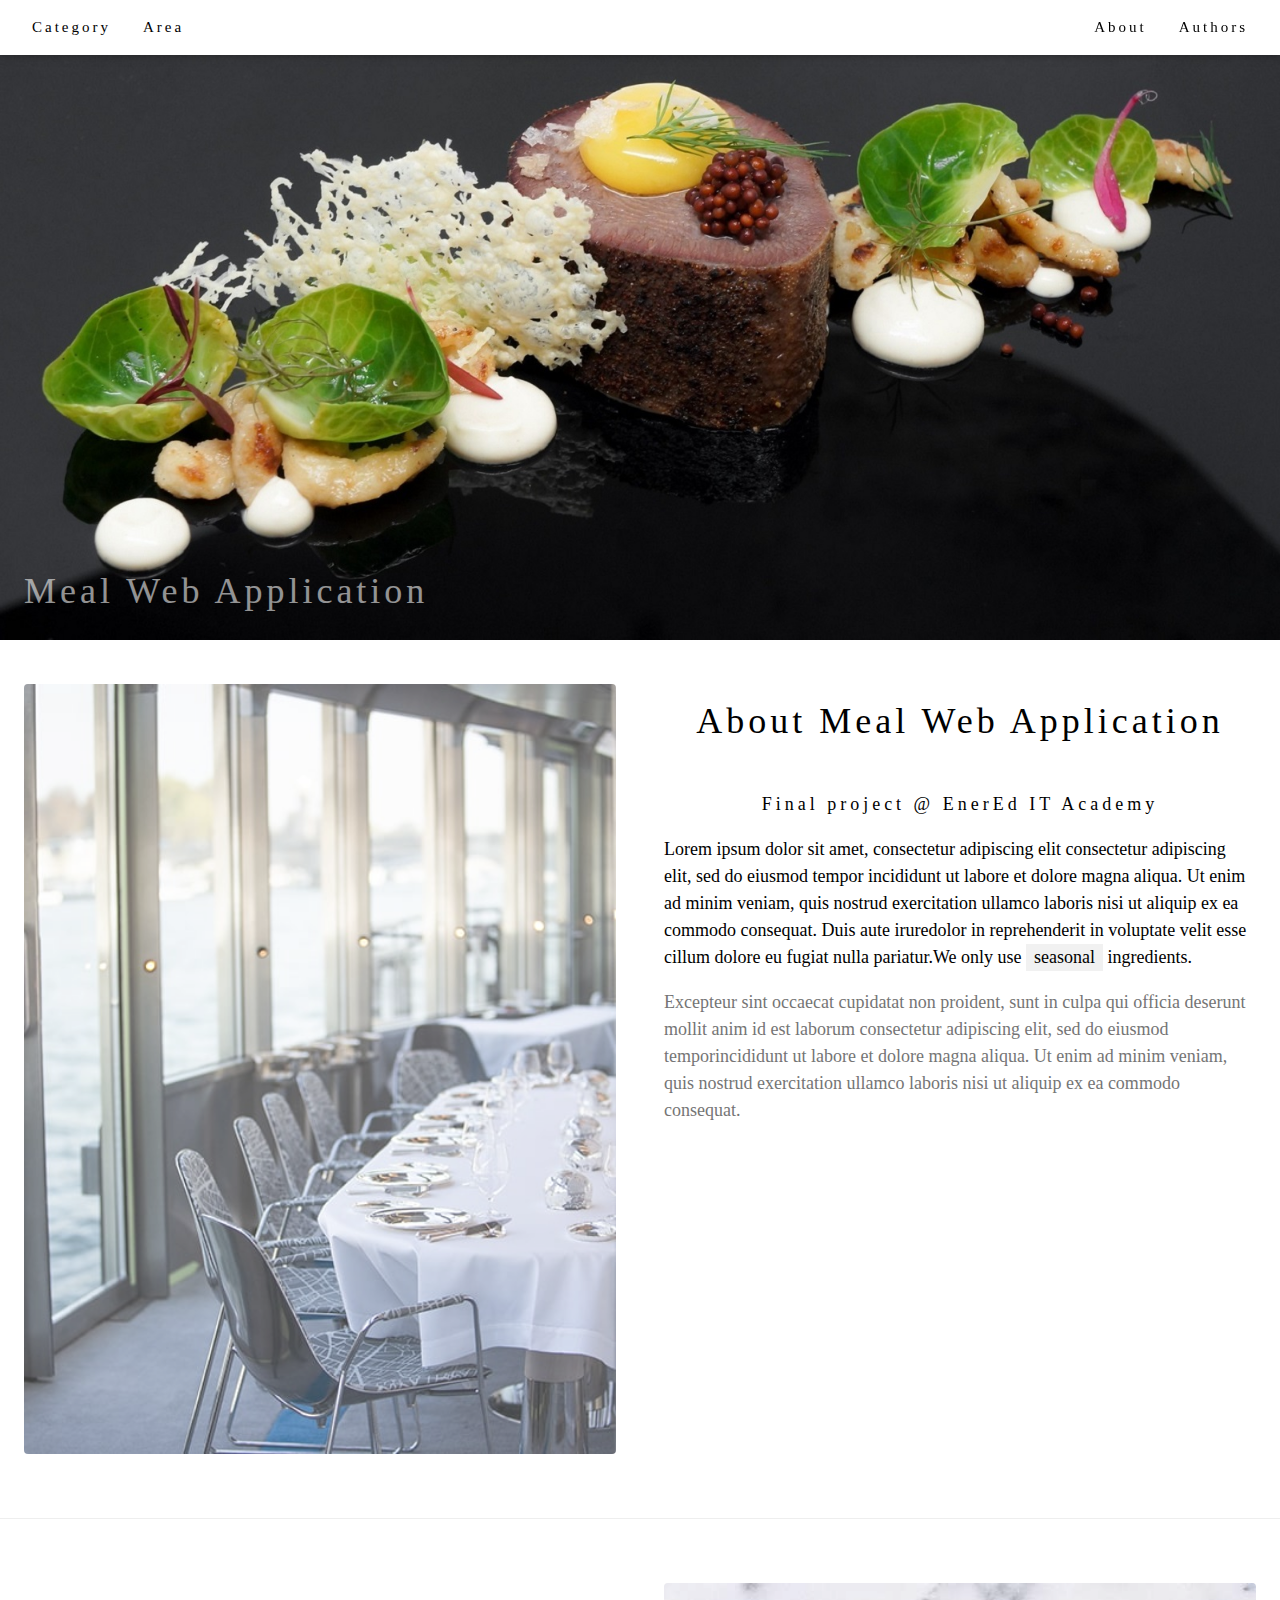
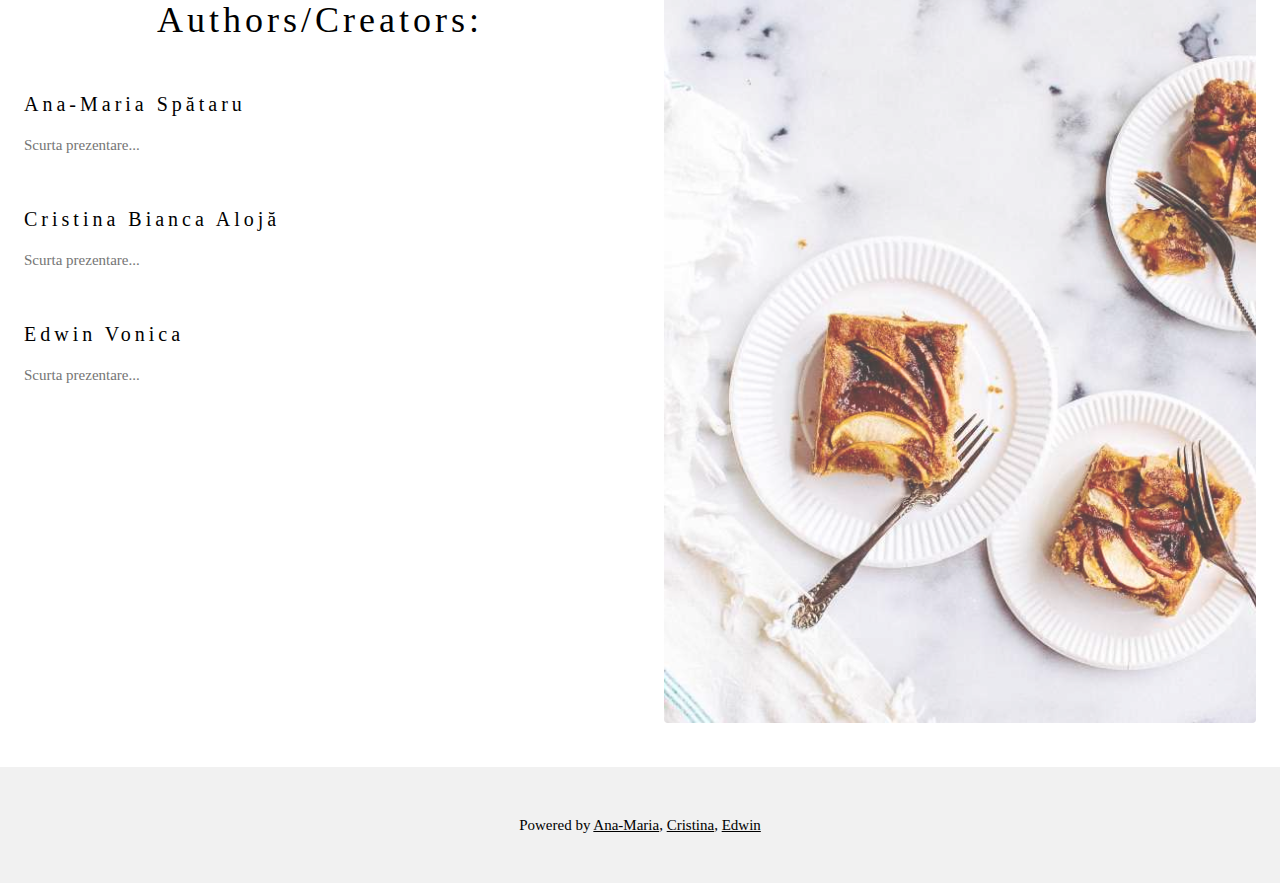
==== src/main/resources/static/index.html @ f7939f4e "Added initial files" ====
<!DOCTYPE html>
<html lang="en">
<title>MealWeb</title>
<meta charset="UTF-8">
<meta name="viewport" content="width=device-width, initial-scale=1">

<link rel="shortcut icon" type="image/x-icon" href="img/favicon.png">
<link rel="stylesheet" href="css/w3.css">

<style>
body {font-family: "Times New Roman", Georgia, Serif;}
h1, h2, h3, h4, h5, h6 {
  font-family: "Playfair Display";
  letter-spacing: 4px;
}
</style>
<body>

<!-- Navbar (sit on top) -->
<div class="w3-top">
  <div class="w3-bar w3-white w3-padding w3-card" style="letter-spacing:3px;">
    <a href="/?page=category" class="w3-bar-item w3-button">Category</a>
    <a href="/?page=area" class="w3-bar-item w3-button">Area</a>
    <!-- Right-sided navbar links. Hide them on small screens -->
    <div class="w3-right w3-hide-small">
      <a href="#about" class="w3-bar-item w3-button">About</a>
      <a href="#authors" class="w3-bar-item w3-button">Authors</a>
      <!-- <a href="#contact" class="w3-bar-item w3-button">Contact</a> -->
    </div>
  </div>
</div>

<!-- Header -->
<header class="w3-display-container w3-content w3-wide" style="max-width:1600px;min-width:500px">
  <img class="w3-image" src="img/fine_dining_1.jpg" width="1600" height="800">
  <div class="w3-display-bottomleft w3-padding-large w3-opacity">
    <h1 class="w3-xxlarge w3-text-light-grey">Meal Web Application</h1>
  </div>
</header>

<!-- Page content -->
<div class="w3-content" style="max-width:1400px">

  <!-- About Section -->
  <div class="w3-row w3-padding-32" id="about">
    <div class="w3-col l6 w3-padding-large w3-hide-small">
     <img class="w3-round w3-image w3-opacity-min" width="600" height="750" src="img/restaurant.jpg">
    </div>

    <div class="w3-col l6 w3-padding-large">
      <h1 class="w3-center">About Meal Web Application</h1><br>
      <h5 class="w3-center">Final project @ EnerEd IT Academy</h5>
      <p class="w3-large">Lorem ipsum dolor sit amet, consectetur adipiscing elit consectetur adipiscing elit, sed do eiusmod tempor incididunt ut labore et dolore magna aliqua. Ut enim ad minim veniam, quis nostrud exercitation ullamco laboris nisi ut aliquip ex ea commodo consequat. Duis aute iruredolor in reprehenderit in voluptate velit esse cillum dolore eu fugiat nulla pariatur.We only use <span class="w3-tag w3-light-grey">seasonal</span> ingredients.</p>
      <p class="w3-large w3-text-grey w3-hide-medium">Excepteur sint occaecat cupidatat non proident, sunt in culpa qui officia deserunt mollit anim id est laborum consectetur adipiscing elit, sed do eiusmod temporincididunt ut labore et dolore magna aliqua. Ut enim ad minim veniam, quis nostrud exercitation ullamco laboris nisi ut aliquip ex ea commodo consequat.</p>
    </div>
  </div>
  
  <hr>
  
  <!-- Authors Section -->
  <div class="w3-row w3-padding-32" id="authors">
    <div class="w3-col l6 w3-padding-large">
      <h1 class="w3-center">Authors/Creators:</h1><br>
      
      <h4>Ana-Maria Spătaru</h4>
      <p class="w3-text-grey">Scurta prezentare...</p><br>
    
      <h4>Cristina Bianca Alojă</h4>
      <p class="w3-text-grey">Scurta prezentare...</p><br>
    
      <h4>Edwin Vonica</h4>
      <p class="w3-text-grey">Scurta prezentare...</p><br>
  
    </div>
    
    <div class="w3-col l6 w3-padding-large">
      <img class="w3-round w3-image w3-opacity-min" style="width:100%" src="img/table3plates.jpg">
    </div>
  </div>

<!-- End page content -->
</div>

<!-- Footer -->
<footer class="w3-center w3-light-grey w3-padding-32">
  <p>Powered by
  	<a href="https://ro.linkedin.com/in/ana-maria-spataru-0123456789" title="Ana-Maria" target="_blank" class="w3-hover-text-green">Ana-Maria</a>,
  	<a href="https://ro.linkedin.com/in/cristina-bianca-aloj%C4%83-8ba691136" title="Cristina" target="_blank" class="w3-hover-text-green">Cristina</a>,
  	<a href="https://ro.linkedin.com/in/edwin-0123456789" title="Edwin" target="_blank" class="w3-hover-text-green">Edwin</a>
  </p>
</footer>

</body>
</html>
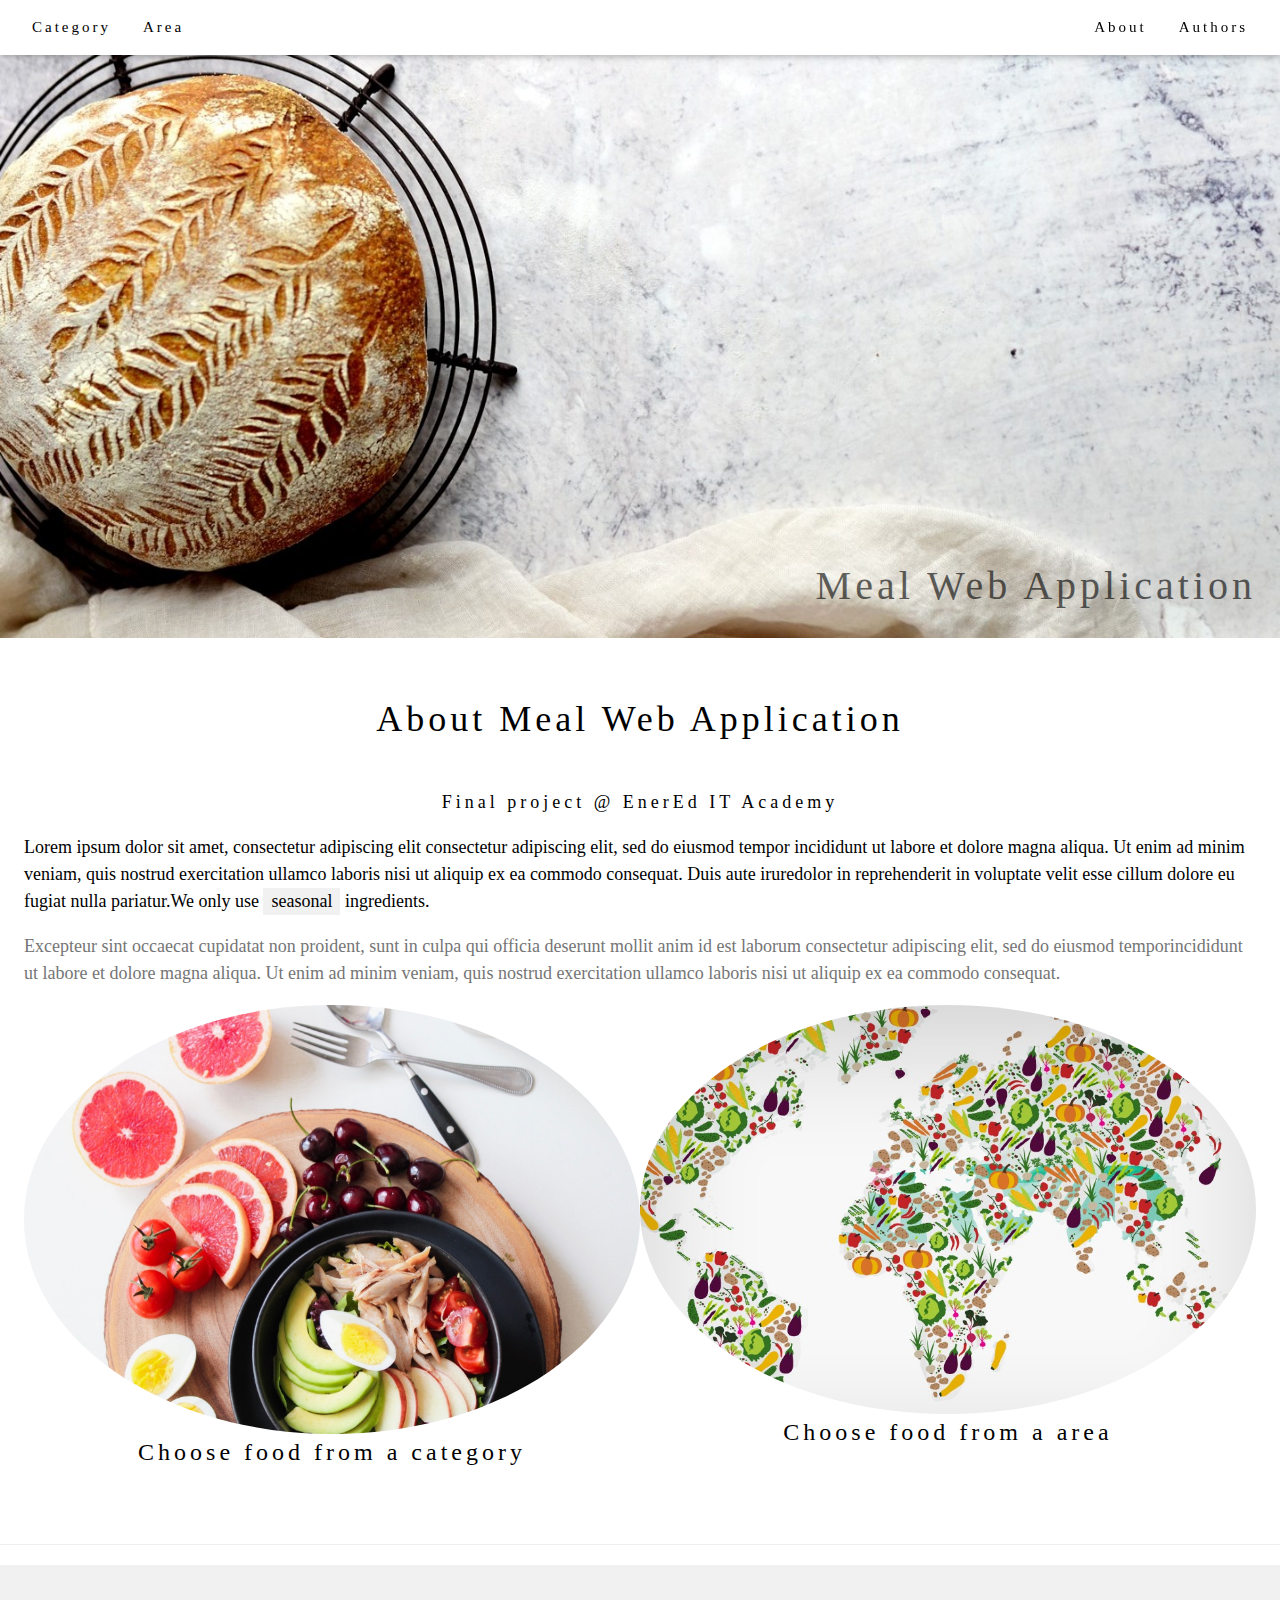
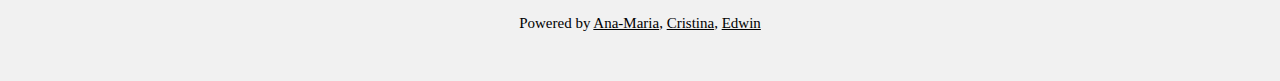
==== commit 00243b94: "refactoring" ====
--- a/src/main/resources/static/index.html
+++ b/src/main/resources/static/index.html
@@ -32,51 +32,46 @@
 
 <!-- Header -->
 <header class="w3-display-container w3-content w3-wide" style="max-width:1600px;min-width:500px">
-  <img class="w3-image" src="img/fine_dining_1.jpg" width="1600" height="800">
-  <div class="w3-display-bottomleft w3-padding-large w3-opacity">
-    <h1 class="w3-xxlarge w3-text-light-grey">Meal Web Application</h1>
+  <img class="w3-image" src="img/food-background.jpg" width="1600" height="800">
+  <div class="w3-display-bottomright w3-padding-large w3-opacity">
+    <h1 class="w3-xxlarge w3-text-black">Meal Web Application</h1>
   </div>
 </header>
 
 <!-- Page content -->
 <div class="w3-content" style="max-width:1400px">
 
-  <!-- About Section -->
-  <div class="w3-row w3-padding-32" id="about">
-    <div class="w3-col l6 w3-padding-large w3-hide-small">
-     <img class="w3-round w3-image w3-opacity-min" width="600" height="750" src="img/restaurant.jpg">
-    </div>
+  <!-- About Section --><div class="w3-row w3-padding-32" id="about">
 
-    <div class="w3-col l6 w3-padding-large">
+
+    <div class=" w3-padding-large">
       <h1 class="w3-center">About Meal Web Application</h1><br>
       <h5 class="w3-center">Final project @ EnerEd IT Academy</h5>
       <p class="w3-large">Lorem ipsum dolor sit amet, consectetur adipiscing elit consectetur adipiscing elit, sed do eiusmod tempor incididunt ut labore et dolore magna aliqua. Ut enim ad minim veniam, quis nostrud exercitation ullamco laboris nisi ut aliquip ex ea commodo consequat. Duis aute iruredolor in reprehenderit in voluptate velit esse cillum dolore eu fugiat nulla pariatur.We only use <span class="w3-tag w3-light-grey">seasonal</span> ingredients.</p>
       <p class="w3-large w3-text-grey w3-hide-medium">Excepteur sint occaecat cupidatat non proident, sunt in culpa qui officia deserunt mollit anim id est laborum consectetur adipiscing elit, sed do eiusmod temporincididunt ut labore et dolore magna aliqua. Ut enim ad minim veniam, quis nostrud exercitation ullamco laboris nisi ut aliquip ex ea commodo consequat.</p>
-    </div>
+      <div class="w3-row">
+        <a href="/?page=category">
+        <div class="w3-half">
+          <img  class="w3-col 16" style="border-radius: 100%; " src="img/plate.jpg " alt="Choose food from a category">
+          <h3 align="center">Choose food from a category</h3>
+        </div>
+        </a>
+        <a href="/?page=area">
+          <div class="w3-half">
+            <img  class="w3-col 16" style="border-radius: 100%; " src="img/world-food.jpg" alt="Choose food from a specific area">
+            <h3 align="center">Choose food from a area</h3>
+          </div>
+        </a>
+      </div>
+</div>
   </div>
-  
+
+
+
+
+
   <hr>
-  
-  <!-- Authors Section -->
-  <div class="w3-row w3-padding-32" id="authors">
-    <div class="w3-col l6 w3-padding-large">
-      <h1 class="w3-center">Authors/Creators:</h1><br>
-      
-      <h4>Ana-Maria Spătaru</h4>
-      <p class="w3-text-grey">Scurta prezentare...</p><br>
-    
-      <h4>Cristina Bianca Alojă</h4>
-      <p class="w3-text-grey">Scurta prezentare...</p><br>
-    
-      <h4>Edwin Vonica</h4>
-      <p class="w3-text-grey">Scurta prezentare...</p><br>
-  
-    </div>
-    
-    <div class="w3-col l6 w3-padding-large">
-      <img class="w3-round w3-image w3-opacity-min" style="width:100%" src="img/table3plates.jpg">
-    </div>
-  </div>
+
 
 <!-- End page content -->
 </div>
@@ -84,7 +79,7 @@
 <!-- Footer -->
 <footer class="w3-center w3-light-grey w3-padding-32">
   <p>Powered by
-  	<a href="https://ro.linkedin.com/in/ana-maria-spataru-0123456789" title="Ana-Maria" target="_blank" class="w3-hover-text-green">Ana-Maria</a>,
+  	<a href="https://www.linkedin.com/in/ana-maria-spataru-5649031b5/" title="Ana-Maria" target="_blank" class="w3-hover-text-green">Ana-Maria</a>,
   	<a href="https://ro.linkedin.com/in/cristina-bianca-aloj%C4%83-8ba691136" title="Cristina" target="_blank" class="w3-hover-text-green">Cristina</a>,
   	<a href="https://ro.linkedin.com/in/edwin-0123456789" title="Edwin" target="_blank" class="w3-hover-text-green">Edwin</a>
   </p>
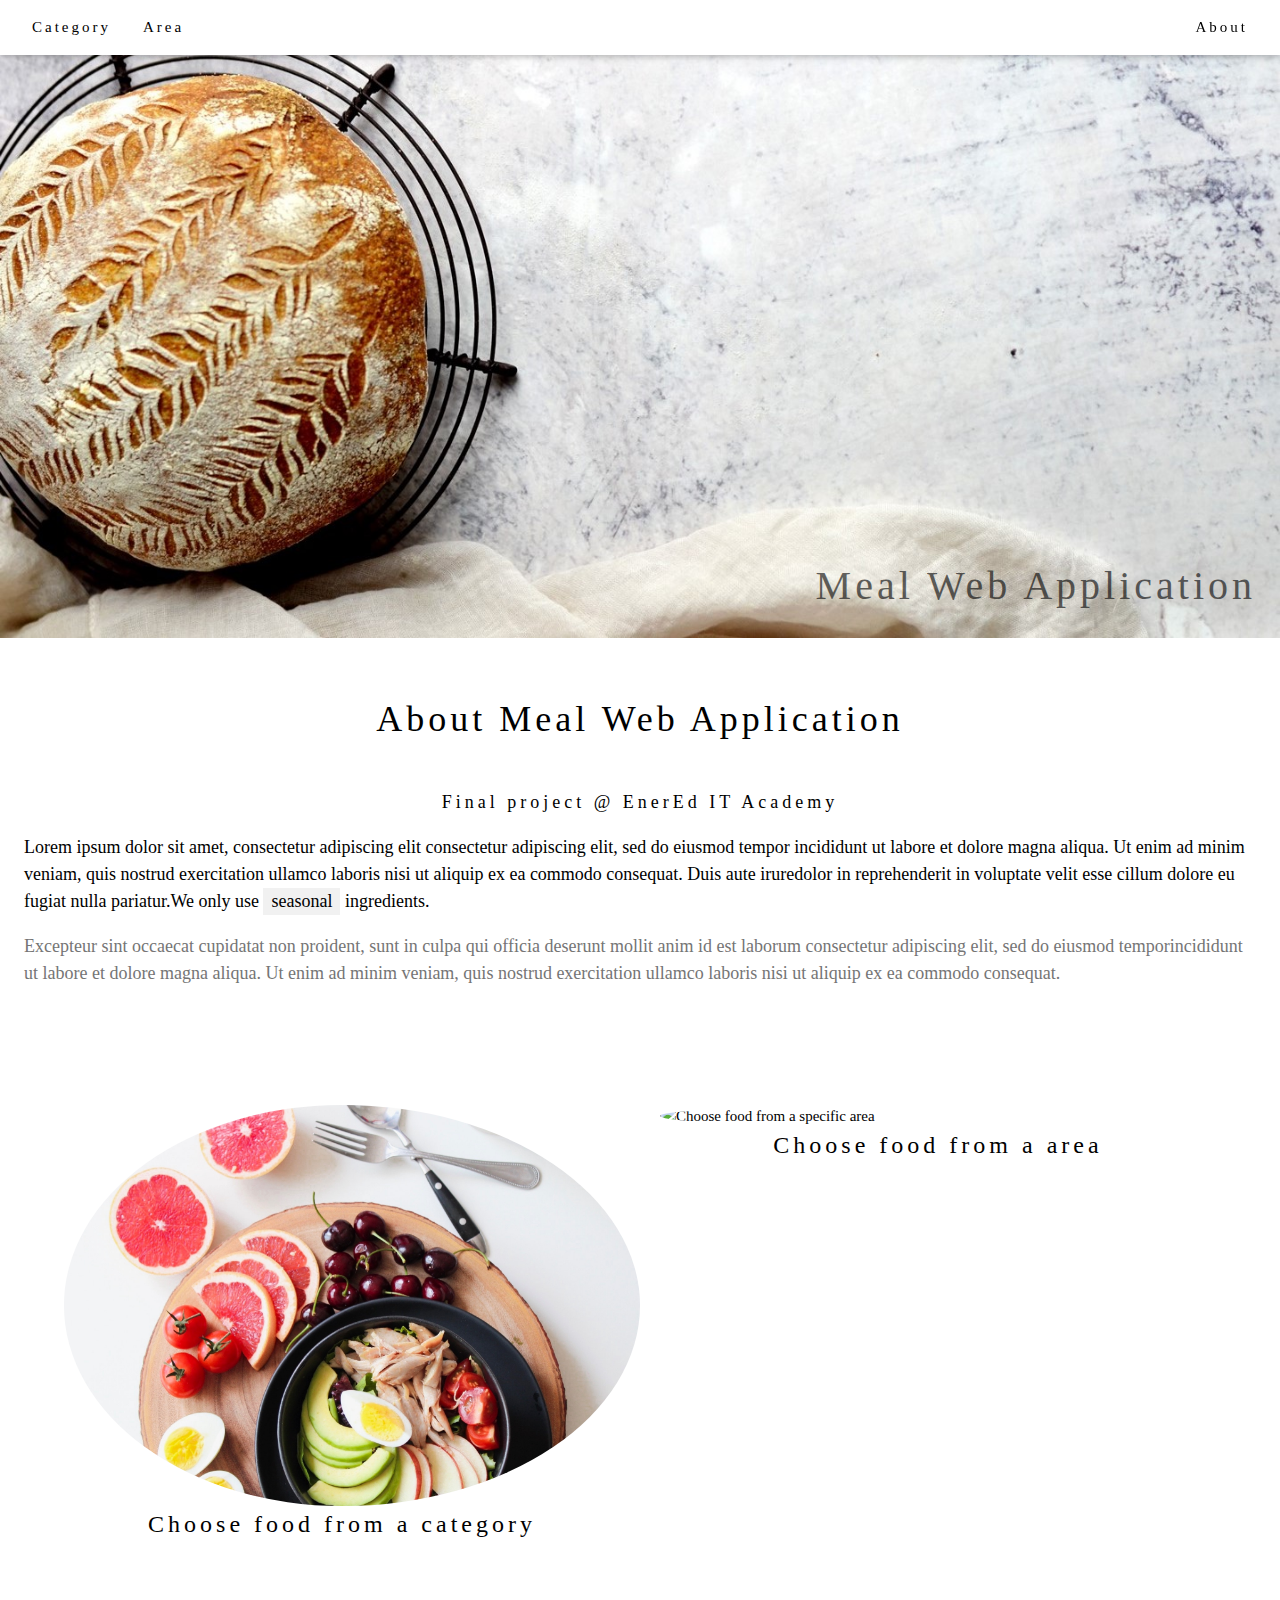
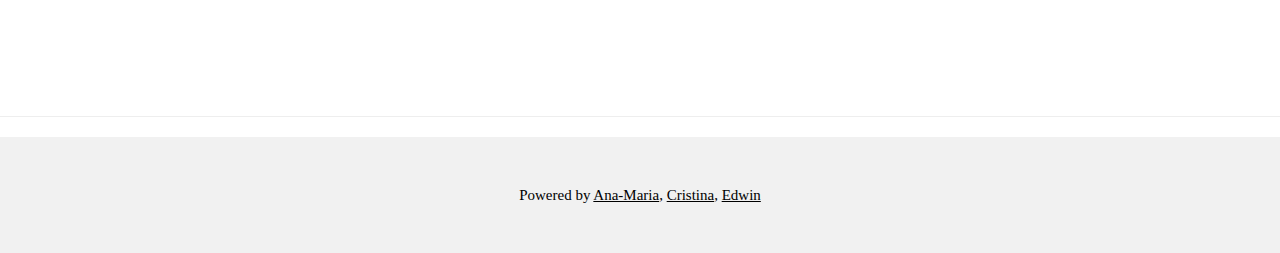
==== commit 94e114f4: "modified photos" ====
--- a/src/main/resources/static/index.html
+++ b/src/main/resources/static/index.html
@@ -24,8 +24,7 @@
     <!-- Right-sided navbar links. Hide them on small screens -->
     <div class="w3-right w3-hide-small">
       <a href="#about" class="w3-bar-item w3-button">About</a>
-      <a href="#authors" class="w3-bar-item w3-button">Authors</a>
-      <!-- <a href="#contact" class="w3-bar-item w3-button">Contact</a> -->
+
     </div>
   </div>
 </div>
@@ -49,16 +48,16 @@
       <h5 class="w3-center">Final project @ EnerEd IT Academy</h5>
       <p class="w3-large">Lorem ipsum dolor sit amet, consectetur adipiscing elit consectetur adipiscing elit, sed do eiusmod tempor incididunt ut labore et dolore magna aliqua. Ut enim ad minim veniam, quis nostrud exercitation ullamco laboris nisi ut aliquip ex ea commodo consequat. Duis aute iruredolor in reprehenderit in voluptate velit esse cillum dolore eu fugiat nulla pariatur.We only use <span class="w3-tag w3-light-grey">seasonal</span> ingredients.</p>
       <p class="w3-large w3-text-grey w3-hide-medium">Excepteur sint occaecat cupidatat non proident, sunt in culpa qui officia deserunt mollit anim id est laborum consectetur adipiscing elit, sed do eiusmod temporincididunt ut labore et dolore magna aliqua. Ut enim ad minim veniam, quis nostrud exercitation ullamco laboris nisi ut aliquip ex ea commodo consequat.</p>
-      <div class="w3-row">
+      <div class="w3-row" style="padding: 100px 20px;">
         <a href="/?page=category">
         <div class="w3-half">
-          <img  class="w3-col 16" style="border-radius: 100%; " src="img/plate.jpg " alt="Choose food from a category">
+          <img  class="w3-col 16" style="border-radius: 100%; padding-left: 20px;" src="img/plate.jpg " alt="Choose food from a category">
           <h3 align="center">Choose food from a category</h3>
         </div>
         </a>
         <a href="/?page=area">
           <div class="w3-half">
-            <img  class="w3-col 16" style="border-radius: 100%; " src="img/world-food.jpg" alt="Choose food from a specific area">
+            <img  class="w3-col 16" style="border-radius: 100%;padding-left: 20px;" src="img/World-Foodsb.png" alt="Choose food from a specific area">
             <h3 align="center">Choose food from a area</h3>
           </div>
         </a>
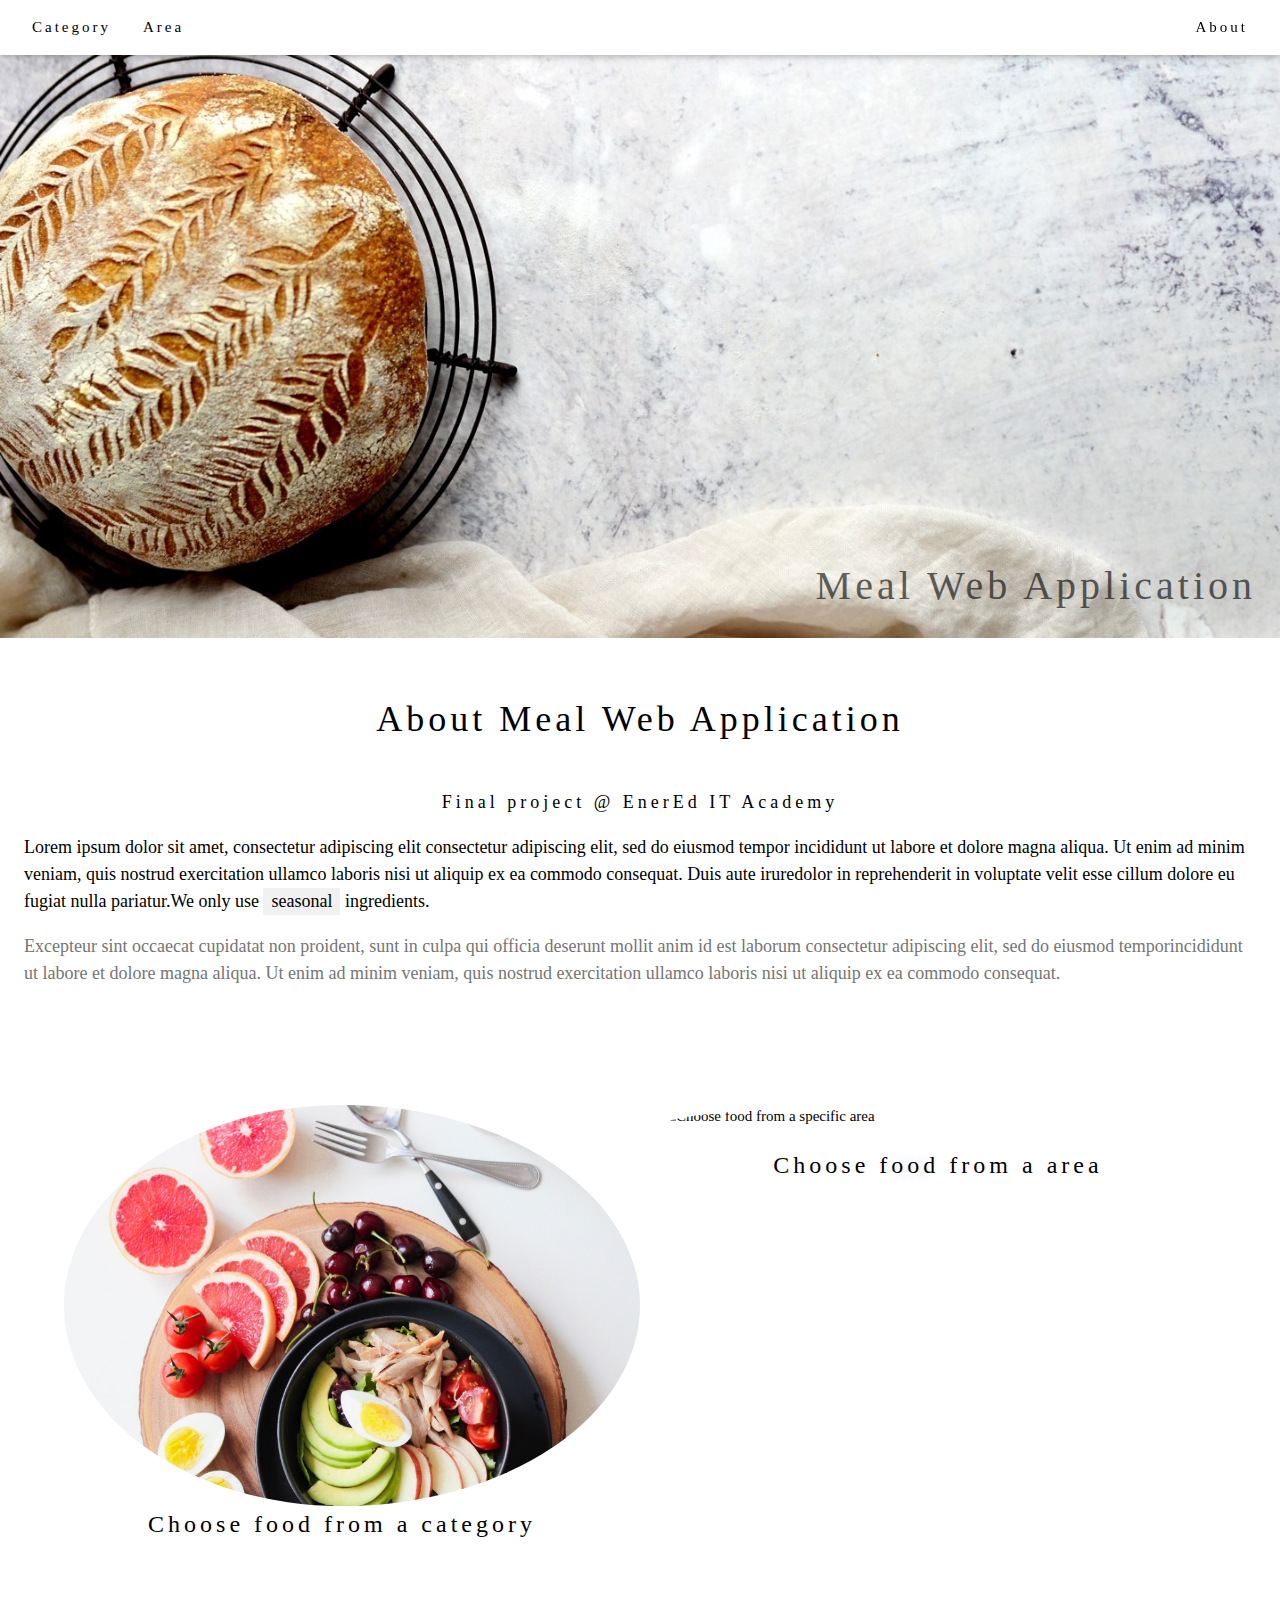
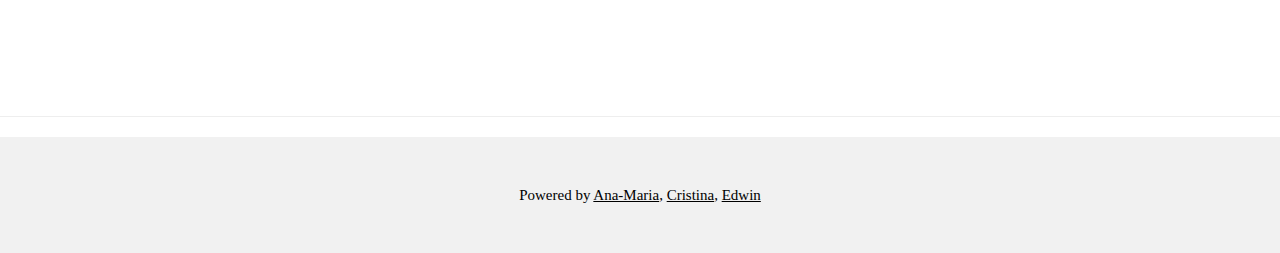
==== commit 6cb4529d: "added Website description" ====
--- a/src/main/resources/static/index.html
+++ b/src/main/resources/static/index.html
@@ -57,7 +57,7 @@
         </a>
         <a href="/?page=area">
           <div class="w3-half">
-            <img  class="w3-col 16" style="border-radius: 100%;padding-left: 20px;" src="img/World-Foodsb.png" alt="Choose food from a specific area">
+            <img  class="w3-col 16" style="border-radius: 100%;padding-left: 20px; padding-bottom: 20px;" src="img/World-Foodsb.png" alt="Choose food from a specific area">
             <h3 align="center">Choose food from a area</h3>
           </div>
         </a>
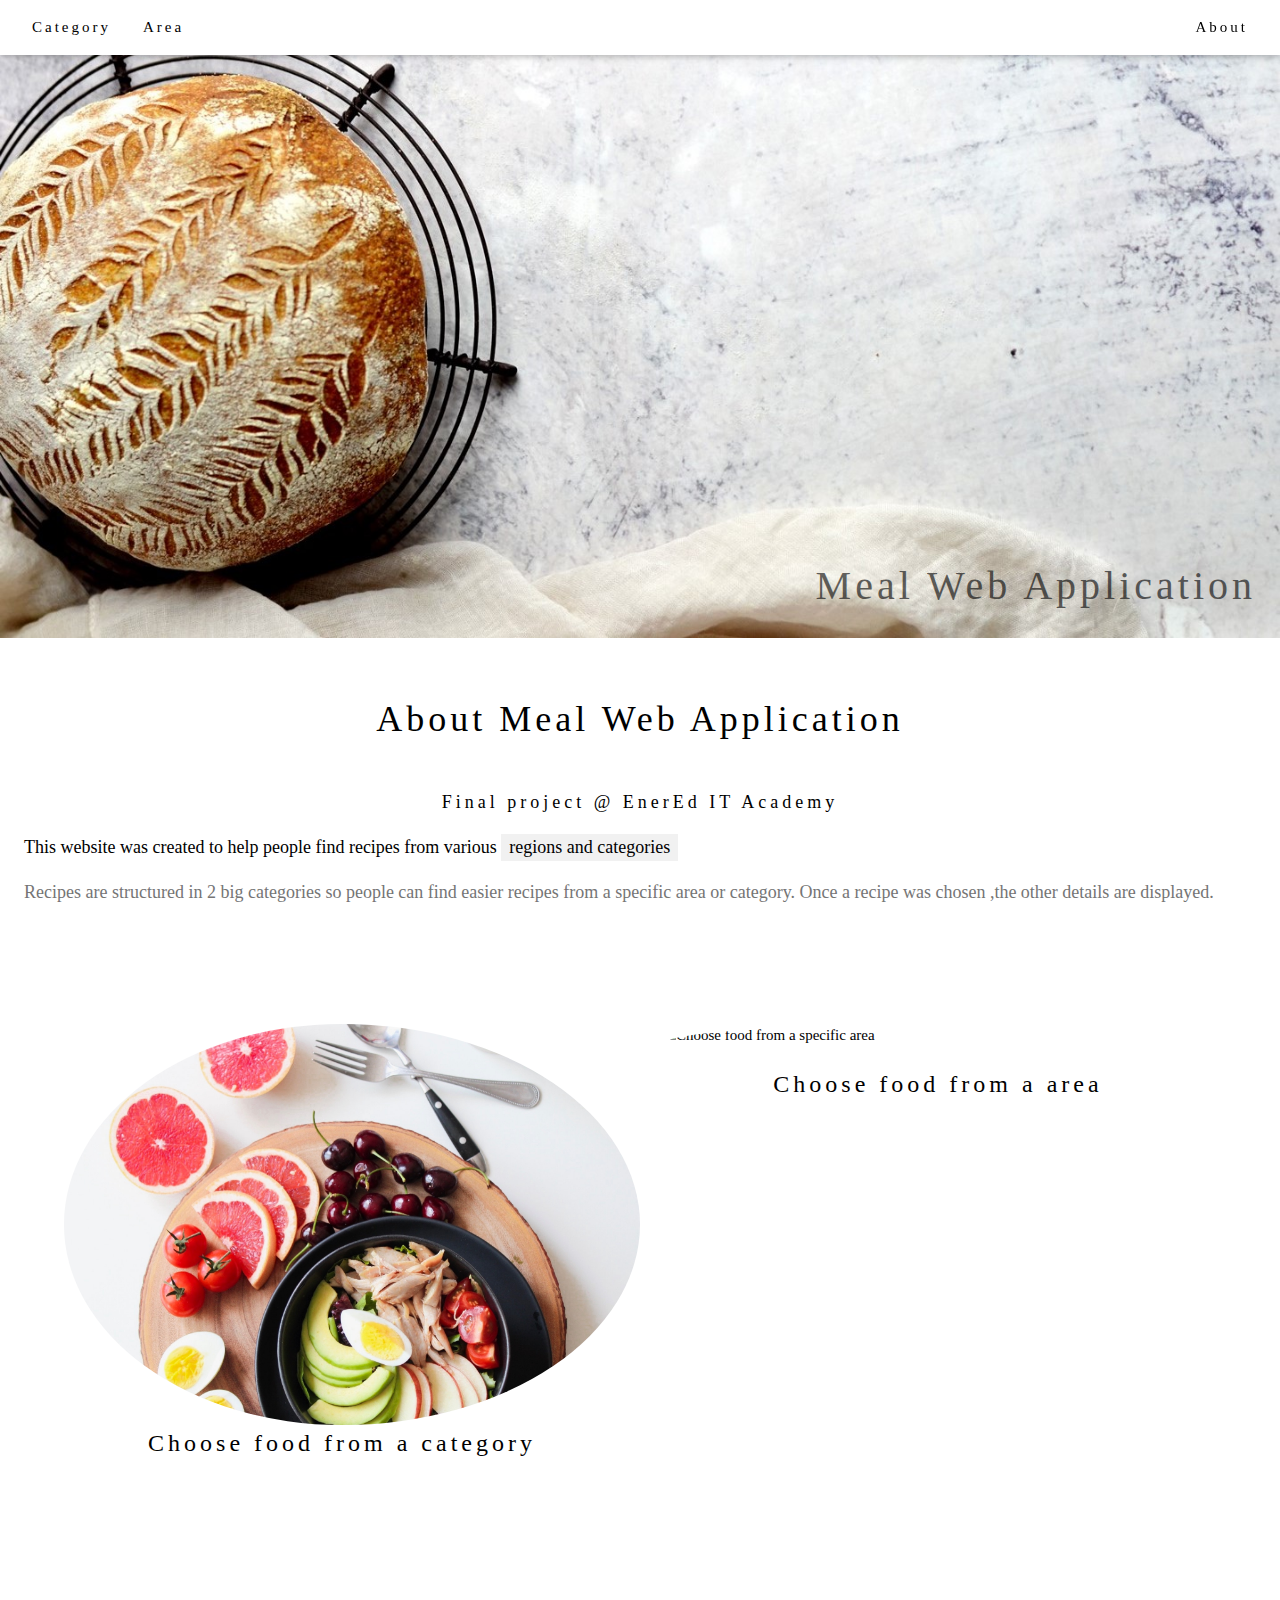
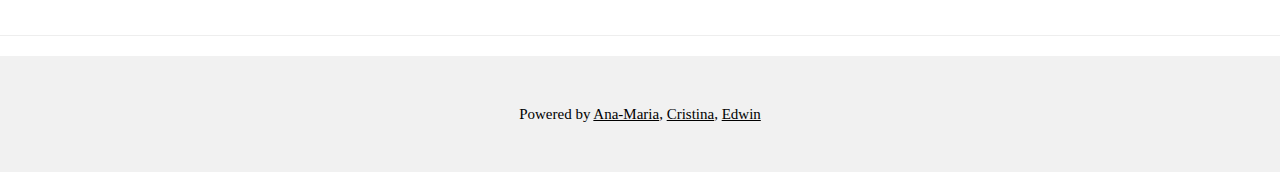
==== commit 90ab1687: "addedd About content" ====
--- a/src/main/resources/static/index.html
+++ b/src/main/resources/static/index.html
@@ -46,8 +46,8 @@
     <div class=" w3-padding-large">
       <h1 class="w3-center">About Meal Web Application</h1><br>
       <h5 class="w3-center">Final project @ EnerEd IT Academy</h5>
-      <p class="w3-large">Lorem ipsum dolor sit amet, consectetur adipiscing elit consectetur adipiscing elit, sed do eiusmod tempor incididunt ut labore et dolore magna aliqua. Ut enim ad minim veniam, quis nostrud exercitation ullamco laboris nisi ut aliquip ex ea commodo consequat. Duis aute iruredolor in reprehenderit in voluptate velit esse cillum dolore eu fugiat nulla pariatur.We only use <span class="w3-tag w3-light-grey">seasonal</span> ingredients.</p>
-      <p class="w3-large w3-text-grey w3-hide-medium">Excepteur sint occaecat cupidatat non proident, sunt in culpa qui officia deserunt mollit anim id est laborum consectetur adipiscing elit, sed do eiusmod temporincididunt ut labore et dolore magna aliqua. Ut enim ad minim veniam, quis nostrud exercitation ullamco laboris nisi ut aliquip ex ea commodo consequat.</p>
+      <p class="w3-large">This website was created to help people find recipes from various <span class="w3-tag w3-light-grey">regions and categories</span> </p>
+      <p class="w3-large w3-text-grey w3-hide-medium">Recipes are structured in 2 big categories so people can find easier recipes from a specific area or category. Once a recipe was chosen ,the other details are displayed. </p>
       <div class="w3-row" style="padding: 100px 20px;">
         <a href="/?page=category">
         <div class="w3-half">
